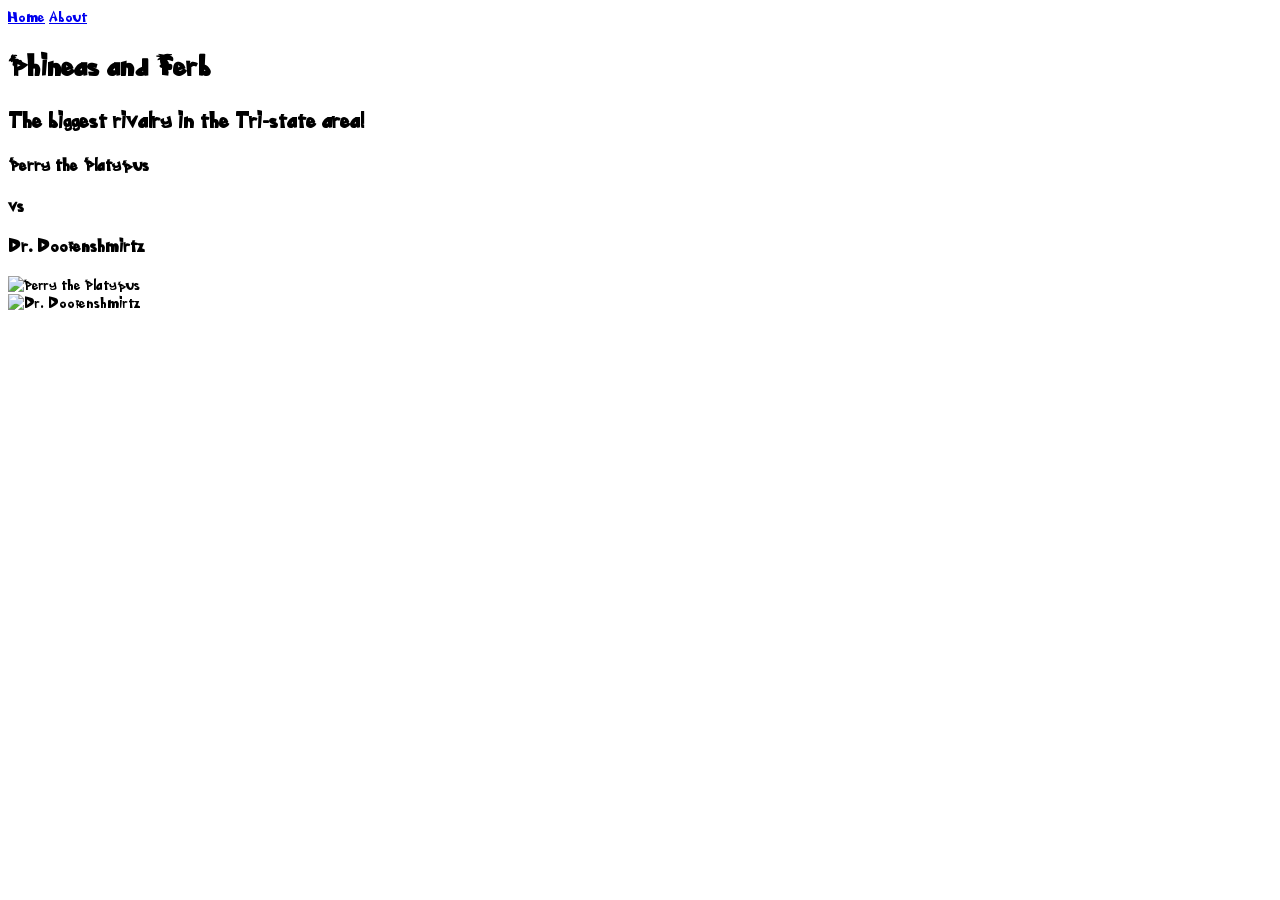
==== index.html @ f58b698d "Initial commit" ====
<!DOCTYPE html>
<html lang="en">
<head>
    <meta charset="UTF-8">
    <meta name="viewport" content="width=device-width, initial-scale=1.0">
    <link rel="stylesheet" href="styles/styles.css">
    <title>My Site Name Here</title>
</head>
<body>
    <header>
        <nav>
            <a href="index.html">Home</a>
            <a href="about.html">About</a>
        </nav>
    </header>
    <div id="content">
        <div id="perryvdoof">
            <h1>Phineas and Ferb</h1>
            <h2>The biggest rivalry in the Tri-state area!</h2>
            <h3>Perry the Platypus</h3>
            <h3>vs</h3>
            <h3>Dr. Doofenshmirtz</h3>
        </div>
        <div class="neminemi" id="perry">
            <img class="headshot" alt="Perry the Platypus">
        </div>
        <div class="neminemi" id="doof">
            <img class="headshot" alt="Dr. Doofenshmirtz">
        </div>
    </div>
    <footer>

    </footer>
</body>
</html>
---- styles/styles.css ----
@import url('https://fonts.googleapis.com/css2?family=Roboto:ital,wght@0,100..900;1,100..900&display=swap');

@font-face {
    font-family: "Ferbtastic";
    src: url("../fonts/Phineas\ y\ Ferb.ttf") format("truetype");
}

body {
    font-family: Ferbtastic;
}
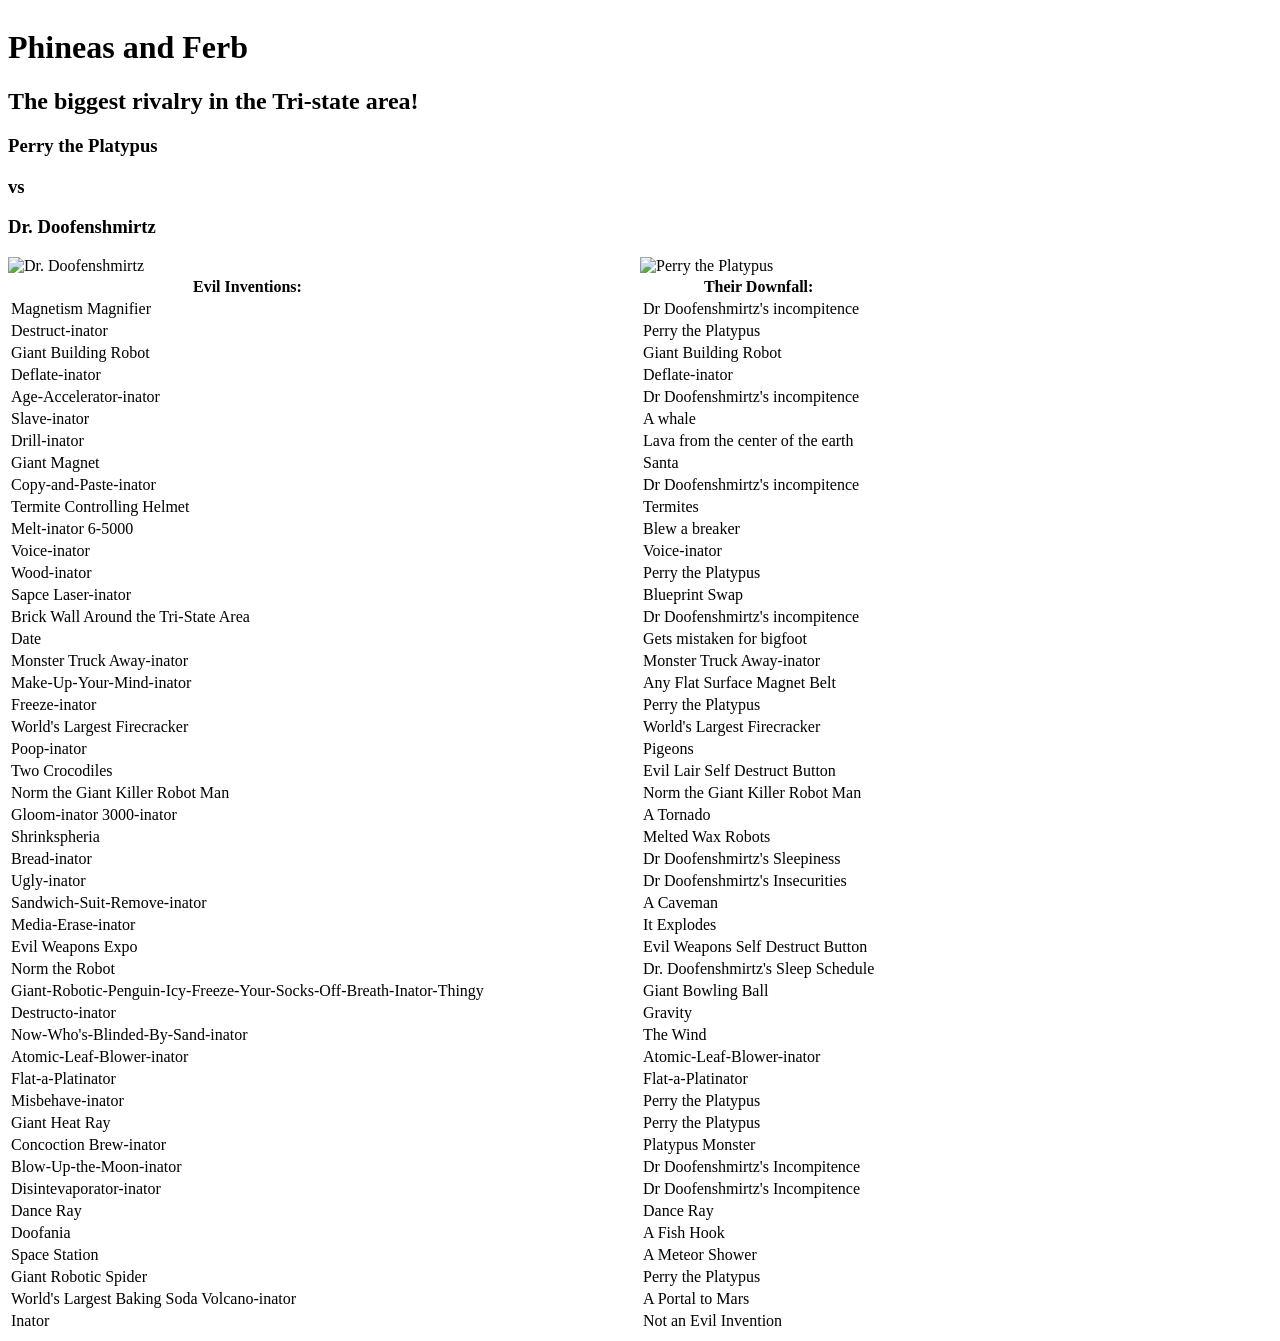
==== commit a8bf5a70: "html progress" ====
--- a/index.html
+++ b/index.html
@@ -4,14 +4,11 @@
     <meta charset="UTF-8">
     <meta name="viewport" content="width=device-width, initial-scale=1.0">
     <link rel="stylesheet" href="styles/styles.css">
-    <title>My Site Name Here</title>
+    <title>Perry Vs. Doof</title>
 </head>
 <body>
     <header>
-        <nav>
-            <a href="index.html">Home</a>
-            <a href="about.html">About</a>
-        </nav>
+        <audio src="media/Phineas and Ferb Theme.mp3" id="backgroundMusic" loop="loop"></audio>
     </header>
     <div id="content">
         <div id="perryvdoof">
@@ -21,15 +18,120 @@
             <h3>vs</h3>
             <h3>Dr. Doofenshmirtz</h3>
         </div>
+        <div class="neminemi" id="doof">
+            <img class="headshot" alt="Dr. Doofenshmirtz">
+            <table>
+                <tr><th>Evil Inventions:</th></tr>
+                <tr><td>Magnetism Magnifier</td></tr>
+                <tr><td>Destruct-inator</td></tr>
+                <tr><td>Giant Building Robot</td></tr>
+                <tr><td>Deflate-inator</td></tr>
+                <tr><td>Age-Accelerator-inator</td></tr>
+                <tr><td>Slave-inator</td></tr>
+                <tr><td>Drill-inator</td></tr>
+                <tr><td>Giant Magnet</td></tr>
+                <tr><td>Copy-and-Paste-inator</td></tr>
+                <tr><td>Termite Controlling Helmet</td></tr>
+                <tr><td>Melt-inator 6-5000</td></tr>
+                <tr><td>Voice-inator</td></tr>
+                <tr><td>Wood-inator</td></tr>
+                <tr><td>Sapce Laser-inator</td></tr>
+                <tr><td>Brick Wall Around the Tri-State Area</td></tr>
+                <tr><td>Date</td></tr>
+                <tr><td>Monster Truck Away-inator</td></tr>
+                <tr><td>Make-Up-Your-Mind-inator</td></tr>
+                <tr><td>Freeze-inator</td></tr>
+                <tr><td>World's Largest Firecracker</td></tr>
+                <tr><td>Poop-inator</td></tr>
+                <tr><td>Two Crocodiles</td></tr>
+                <tr><td>Norm the Giant Killer Robot Man</td></tr>
+                <tr><td>Gloom-inator 3000-inator</td></tr>
+                <tr><td>Shrinkspheria</td></tr>
+                <tr><td>Bread-inator</td></tr>
+                <tr><td>Ugly-inator</td></tr>
+                <tr><td>Sandwich-Suit-Remove-inator</td></tr>
+                <tr><td>Media-Erase-inator</td></tr>
+                <tr><td>Evil Weapons Expo</td></tr>
+                <tr><td>Norm the Robot</td></tr>
+                <tr><td>Giant-Robotic-Penguin-Icy-Freeze-Your-Socks-Off-Breath-Inator-Thingy</td></tr>
+                <tr><td>Destructo-inator</td></tr>
+                <tr><td>Now-Who's-Blinded-By-Sand-inator</td></tr>
+                <tr><td>Atomic-Leaf-Blower-inator</td></tr>
+                <tr><td>Flat-a-Platinator</td></tr>
+                <tr><td>Misbehave-inator</td></tr>
+                <tr><td>Giant Heat Ray</td></tr>
+                <tr><td>Concoction Brew-inator</td></tr>
+                <tr><td>Blow-Up-the-Moon-inator</td></tr>
+                <tr><td>Disintevaporator-inator</td></tr>
+                <tr><td>Dance Ray</td></tr>
+                <tr><td>Doofania</td></tr>
+                <tr><td>Space Station</td></tr>
+                <tr><td>Giant Robotic Spider</td></tr>
+                <tr><td>World's Largest Baking Soda Volcano-inator</td></tr>
+                <tr><td>Inator</td></tr>
+            </table>
+        </div>
         <div class="neminemi" id="perry">
             <img class="headshot" alt="Perry the Platypus">
-        </div>
-        <div class="neminemi" id="doof">
-            <img class="headshot" alt="Dr. Doofenshmirtz">
+            <table>
+                <tr><th>Their Downfall:</th></tr>
+                <tr><td>Dr Doofenshmirtz's incompitence</td></tr>
+                <tr><td>Perry the Platypus</td></tr>
+                <tr><td>Giant Building Robot</td></tr>
+                <tr><td>Deflate-inator</td></tr>
+                <tr><td>Dr Doofenshmirtz's incompitence</td></tr>
+                <tr><td>A whale</td></tr>
+                <tr><td>Lava from the center of the earth</td></tr>
+                <tr><td>Santa</td></tr>
+                <tr><td>Dr Doofenshmirtz's incompitence</td></tr>
+                <tr><td>Termites</td></tr>
+                <tr><td>Blew a breaker</td></tr>
+                <tr><td>Voice-inator</td></tr>
+                <tr><td>Perry the Platypus</td></tr>
+                <tr><td>Blueprint Swap</td></tr>
+                <tr><td>Dr Doofenshmirtz's incompitence</td></tr>
+                <tr><td>Gets mistaken for bigfoot</td></tr>
+                <tr><td>Monster Truck Away-inator</td></tr>
+                <tr><td>Any Flat Surface Magnet Belt</td></tr>
+                <tr><td>Perry the Platypus</td></tr>
+                <tr><td>World's Largest Firecracker</td></tr>
+                <tr><td>Pigeons</td></tr>
+                <tr><td>Evil Lair Self Destruct Button</td></tr>
+                <tr><td>Norm the Giant Killer Robot Man</td></tr>
+                <tr><td>A Tornado</td></tr>
+                <tr><td>Melted Wax Robots</td></tr>
+                <tr><td>Dr Doofenshmirtz's Sleepiness</td></tr>
+                <tr><td>Dr Doofenshmirtz's Insecurities</td></tr>
+                <tr><td>A Caveman</td></tr>
+                <tr><td>It Explodes</td></tr>
+                <tr><td>Evil Weapons Self Destruct Button</td></tr>
+                <tr><td>Dr. Doofenshmirtz's Sleep Schedule</td></tr>
+                <tr><td>Giant Bowling Ball</td></tr>
+                <tr><td>Gravity</td></tr>
+                <tr><td>The Wind</td></tr>
+                <tr><td>Atomic-Leaf-Blower-inator</td></tr>
+                <tr><td>Flat-a-Platinator</td></tr>
+                <tr><td>Perry the Platypus</td></tr>
+                <tr><td>Perry the Platypus</td></tr>
+                <tr><td>Platypus Monster</td></tr>
+                <tr><td>Dr Doofenshmirtz's Incompitence</td></tr>
+                <tr><td>Dr Doofenshmirtz's Incompitence</td></tr>
+                <tr><td>Dance Ray</td></tr>
+                <tr><td>A Fish Hook</td></tr>
+                <tr><td>A Meteor Shower</td></tr>
+                <tr><td>Perry the Platypus</td></tr>
+                <tr><td>A Portal to Mars</td></tr>
+                <tr><td>Not an Evil Invention</td></tr>
+            </table>
         </div>
     </div>
     <footer>
 
     </footer>
+    <script>
+        document.addEventListener("click", e => {
+            document.getElementById("backgroundMusic").play()
+        })
+    </script>
 </body>
 </html>
--- a/styles/styles.css
+++ b/styles/styles.css
@@ -5,6 +5,11 @@
     src: url("../fonts/Phineas\ y\ Ferb.ttf") format("truetype");
 }
 
-body {
-    font-family: Ferbtastic;
+#content {
+    display: grid;
+    grid-template-columns: 1fr 1fr;
+}
+
+#perryvdoof {
+    grid-column: 1/3;
 }
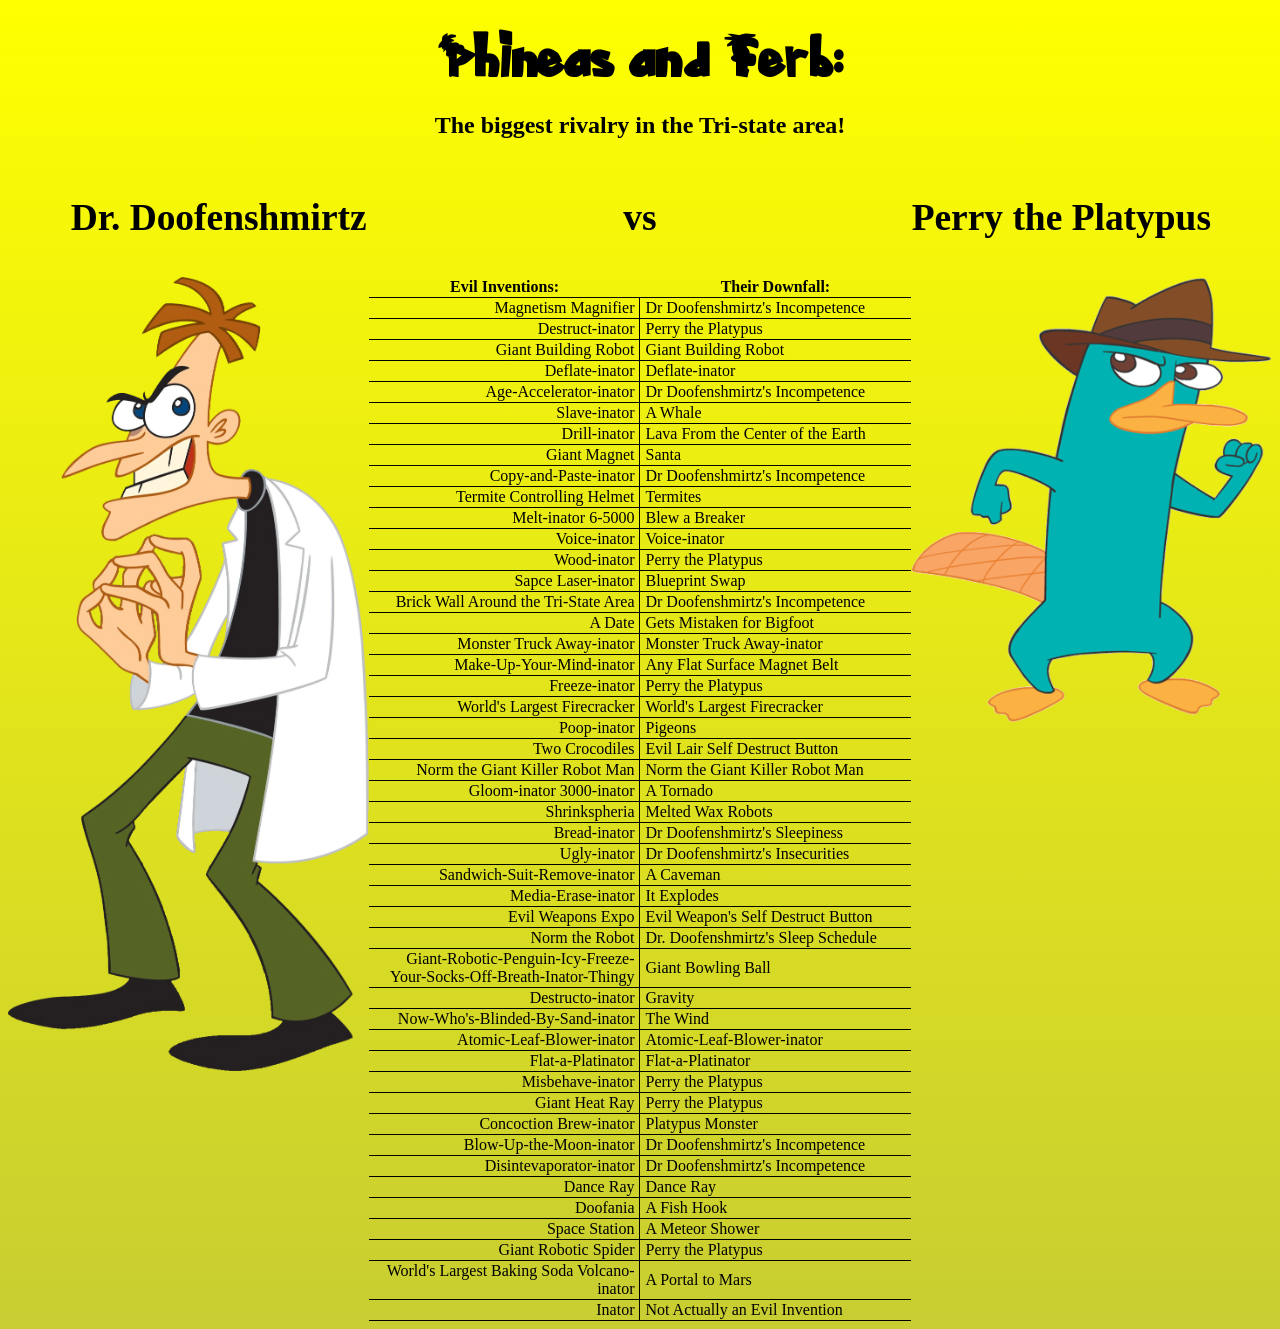
==== commit 1678e0f7: "Just a bunch of random work." ====
--- a/index.html
+++ b/index.html
@@ -3,133 +3,88 @@
 <head>
     <meta charset="UTF-8">
     <meta name="viewport" content="width=device-width, initial-scale=1.0">
+    <link rel="icon" href="images/Phineas_and_Ferb_logo.svg">
     <link rel="stylesheet" href="styles/styles.css">
     <title>Perry Vs. Doof</title>
 </head>
 <body>
     <header>
-        <audio src="media/Phineas and Ferb Theme.mp3" id="backgroundMusic" loop="loop"></audio>
+        <audio src="media/Phineas and Ferb Theme.mp3" id="backgroundMusic"></audio>
     </header>
     <div id="content">
         <div id="perryvdoof">
-            <h1>Phineas and Ferb</h1>
+            <h1>Phineas and Ferb:</h1>
             <h2>The biggest rivalry in the Tri-state area!</h2>
-            <h3>Perry the Platypus</h3>
-            <h3>vs</h3>
-            <h3>Dr. Doofenshmirtz</h3>
+            <div id="vs">
+                <h3>Dr. Doofenshmirtz</h3>
+                <h3>vs</h3>
+                <h3>Perry the Platypus</h3>
+            </div>
         </div>
         <div class="neminemi" id="doof">
-            <img class="headshot" alt="Dr. Doofenshmirtz">
+            <a href="doof.html"><img class="headshot" src="images/Doofenshmirtz.webp" alt="Dr. Doofenshmirtz"></a>
+        </div>
+        <div id="table">
             <table>
-                <tr><th>Evil Inventions:</th></tr>
-                <tr><td>Magnetism Magnifier</td></tr>
-                <tr><td>Destruct-inator</td></tr>
-                <tr><td>Giant Building Robot</td></tr>
-                <tr><td>Deflate-inator</td></tr>
-                <tr><td>Age-Accelerator-inator</td></tr>
-                <tr><td>Slave-inator</td></tr>
-                <tr><td>Drill-inator</td></tr>
-                <tr><td>Giant Magnet</td></tr>
-                <tr><td>Copy-and-Paste-inator</td></tr>
-                <tr><td>Termite Controlling Helmet</td></tr>
-                <tr><td>Melt-inator 6-5000</td></tr>
-                <tr><td>Voice-inator</td></tr>
-                <tr><td>Wood-inator</td></tr>
-                <tr><td>Sapce Laser-inator</td></tr>
-                <tr><td>Brick Wall Around the Tri-State Area</td></tr>
-                <tr><td>Date</td></tr>
-                <tr><td>Monster Truck Away-inator</td></tr>
-                <tr><td>Make-Up-Your-Mind-inator</td></tr>
-                <tr><td>Freeze-inator</td></tr>
-                <tr><td>World's Largest Firecracker</td></tr>
-                <tr><td>Poop-inator</td></tr>
-                <tr><td>Two Crocodiles</td></tr>
-                <tr><td>Norm the Giant Killer Robot Man</td></tr>
-                <tr><td>Gloom-inator 3000-inator</td></tr>
-                <tr><td>Shrinkspheria</td></tr>
-                <tr><td>Bread-inator</td></tr>
-                <tr><td>Ugly-inator</td></tr>
-                <tr><td>Sandwich-Suit-Remove-inator</td></tr>
-                <tr><td>Media-Erase-inator</td></tr>
-                <tr><td>Evil Weapons Expo</td></tr>
-                <tr><td>Norm the Robot</td></tr>
-                <tr><td>Giant-Robotic-Penguin-Icy-Freeze-Your-Socks-Off-Breath-Inator-Thingy</td></tr>
-                <tr><td>Destructo-inator</td></tr>
-                <tr><td>Now-Who's-Blinded-By-Sand-inator</td></tr>
-                <tr><td>Atomic-Leaf-Blower-inator</td></tr>
-                <tr><td>Flat-a-Platinator</td></tr>
-                <tr><td>Misbehave-inator</td></tr>
-                <tr><td>Giant Heat Ray</td></tr>
-                <tr><td>Concoction Brew-inator</td></tr>
-                <tr><td>Blow-Up-the-Moon-inator</td></tr>
-                <tr><td>Disintevaporator-inator</td></tr>
-                <tr><td>Dance Ray</td></tr>
-                <tr><td>Doofania</td></tr>
-                <tr><td>Space Station</td></tr>
-                <tr><td>Giant Robotic Spider</td></tr>
-                <tr><td>World's Largest Baking Soda Volcano-inator</td></tr>
-                <tr><td>Inator</td></tr>
+                <tr><th>Evil Inventions:</th> <th>Their Downfall:</th></tr>
+                <tr><td>Magnetism Magnifier</td> <td>Dr Doofenshmirtz's Incompetence</td></tr>
+                <tr><td>Destruct-inator</td> <td>Perry the Platypus</td></tr>
+                <tr><td>Giant Building Robot</td> <td>Giant Building Robot</td></tr>
+                <tr><td>Deflate-inator</td> <td>Deflate-inator</td></tr>
+                <tr><td>Age-Accelerator-inator</td> <td>Dr Doofenshmirtz's Incompetence</td></tr>
+                <tr><td>Slave-inator</td> <td>A Whale</td></tr>
+                <tr><td>Drill-inator</td> <td>Lava From the Center of the Earth</td></tr>
+                <tr><td>Giant Magnet</td> <td>Santa</td></tr>
+                <tr><td>Copy-and-Paste-inator</td> <td>Dr Doofenshmirtz's Incompetence</td></tr>
+                <tr><td>Termite Controlling Helmet</td> <td>Termites</td></tr>
+                <tr><td>Melt-inator 6-5000</td> <td>Blew a Breaker</td></tr>
+                <tr><td>Voice-inator</td> <td>Voice-inator</td></tr>
+                <tr><td>Wood-inator</td> <td>Perry the Platypus</td></tr>
+                <tr><td>Sapce Laser-inator</td> <td>Blueprint Swap</td></tr>
+                <tr><td>Brick Wall Around the Tri-State Area</td> <td>Dr Doofenshmirtz's Incompetence</td></tr>
+                <tr><td>A Date</td> <td>Gets Mistaken for Bigfoot</td></tr>
+                <tr><td>Monster Truck Away-inator</td> <td>Monster Truck Away-inator</td></tr>
+                <tr><td>Make-Up-Your-Mind-inator</td> <td>Any Flat Surface Magnet Belt</td></tr>
+                <tr><td>Freeze-inator</td> <td>Perry the Platypus</td></tr>
+                <tr><td>World's Largest Firecracker</td> <td>World's Largest Firecracker</td></tr>
+                <tr><td>Poop-inator</td> <td>Pigeons</td></tr>
+                <tr><td>Two Crocodiles</td> <td>Evil Lair Self Destruct Button</td></tr>
+                <tr><td>Norm the Giant Killer Robot Man</td> <td>Norm the Giant Killer Robot Man</td></tr>
+                <tr><td>Gloom-inator 3000-inator</td> <td>A Tornado</td></tr>
+                <tr><td>Shrinkspheria</td> <td>Melted Wax Robots</td></tr>
+                <tr><td>Bread-inator</td> <td>Dr Doofenshmirtz's Sleepiness</td></tr>
+                <tr><td>Ugly-inator</td> <td>Dr Doofenshmirtz's Insecurities</td></tr>
+                <tr><td>Sandwich-Suit-Remove-inator</td> <td>A Caveman</td></tr>
+                <tr><td>Media-Erase-inator</td> <td>It Explodes</td></tr>
+                <tr><td>Evil Weapons Expo</td> <td>Evil Weapon's Self Destruct Button</td></tr>
+                <tr><td>Norm the Robot</td> <td>Dr. Doofenshmirtz's Sleep Schedule</td></tr>
+                <tr><td>Giant-Robotic-Penguin-Icy-Freeze-Your-Socks-Off-Breath-Inator-Thingy</td> <td>Giant Bowling Ball</td></tr>
+                <tr><td>Destructo-inator</td> <td>Gravity</td></tr>
+                <tr><td>Now-Who's-Blinded-By-Sand-inator</td> <td>The Wind</td></tr>
+                <tr><td>Atomic-Leaf-Blower-inator</td> <td>Atomic-Leaf-Blower-inator</td></tr>
+                <tr><td>Flat-a-Platinator</td> <td>Flat-a-Platinator</td></tr>
+                <tr><td>Misbehave-inator</td> <td>Perry the Platypus</td></tr>
+                <tr><td>Giant Heat Ray</td> <td>Perry the Platypus</td></tr>
+                <tr><td>Concoction Brew-inator</td> <td>Platypus Monster</td></tr>
+                <tr><td>Blow-Up-the-Moon-inator</td> <td>Dr Doofenshmirtz's Incompetence</td></tr>
+                <tr><td>Disintevaporator-inator</td> <td>Dr Doofenshmirtz's Incompetence</td></tr>
+                <tr><td>Dance Ray</td> <td>Dance Ray</td></tr>
+                <tr><td>Doofania</td> <td>A Fish Hook</td></tr>
+                <tr><td>Space Station</td> <td>A Meteor Shower</td></tr>
+                <tr><td>Giant Robotic Spider</td> <td>Perry the Platypus</td></tr>
+                <tr><td>World's Largest Baking Soda Volcano-inator</td> <td>A Portal to Mars</td></tr>
+                <tr><td>Inator</td> <td>Not Actually an Evil Invention</td></tr>
             </table>
         </div>
         <div class="neminemi" id="perry">
-            <img class="headshot" alt="Perry the Platypus">
-            <table>
-                <tr><th>Their Downfall:</th></tr>
-                <tr><td>Dr Doofenshmirtz's incompitence</td></tr>
-                <tr><td>Perry the Platypus</td></tr>
-                <tr><td>Giant Building Robot</td></tr>
-                <tr><td>Deflate-inator</td></tr>
-                <tr><td>Dr Doofenshmirtz's incompitence</td></tr>
-                <tr><td>A whale</td></tr>
-                <tr><td>Lava from the center of the earth</td></tr>
-                <tr><td>Santa</td></tr>
-                <tr><td>Dr Doofenshmirtz's incompitence</td></tr>
-                <tr><td>Termites</td></tr>
-                <tr><td>Blew a breaker</td></tr>
-                <tr><td>Voice-inator</td></tr>
-                <tr><td>Perry the Platypus</td></tr>
-                <tr><td>Blueprint Swap</td></tr>
-                <tr><td>Dr Doofenshmirtz's incompitence</td></tr>
-                <tr><td>Gets mistaken for bigfoot</td></tr>
-                <tr><td>Monster Truck Away-inator</td></tr>
-                <tr><td>Any Flat Surface Magnet Belt</td></tr>
-                <tr><td>Perry the Platypus</td></tr>
-                <tr><td>World's Largest Firecracker</td></tr>
-                <tr><td>Pigeons</td></tr>
-                <tr><td>Evil Lair Self Destruct Button</td></tr>
-                <tr><td>Norm the Giant Killer Robot Man</td></tr>
-                <tr><td>A Tornado</td></tr>
-                <tr><td>Melted Wax Robots</td></tr>
-                <tr><td>Dr Doofenshmirtz's Sleepiness</td></tr>
-                <tr><td>Dr Doofenshmirtz's Insecurities</td></tr>
-                <tr><td>A Caveman</td></tr>
-                <tr><td>It Explodes</td></tr>
-                <tr><td>Evil Weapons Self Destruct Button</td></tr>
-                <tr><td>Dr. Doofenshmirtz's Sleep Schedule</td></tr>
-                <tr><td>Giant Bowling Ball</td></tr>
-                <tr><td>Gravity</td></tr>
-                <tr><td>The Wind</td></tr>
-                <tr><td>Atomic-Leaf-Blower-inator</td></tr>
-                <tr><td>Flat-a-Platinator</td></tr>
-                <tr><td>Perry the Platypus</td></tr>
-                <tr><td>Perry the Platypus</td></tr>
-                <tr><td>Platypus Monster</td></tr>
-                <tr><td>Dr Doofenshmirtz's Incompitence</td></tr>
-                <tr><td>Dr Doofenshmirtz's Incompitence</td></tr>
-                <tr><td>Dance Ray</td></tr>
-                <tr><td>A Fish Hook</td></tr>
-                <tr><td>A Meteor Shower</td></tr>
-                <tr><td>Perry the Platypus</td></tr>
-                <tr><td>A Portal to Mars</td></tr>
-                <tr><td>Not an Evil Invention</td></tr>
-            </table>
+            <a href="perry.html"><img class="headshot" src="images/Perry-The-Platypus.png" alt="Perry the Platypus"></a>
         </div>
     </div>
     <footer>
 
     </footer>
     <script>
-        document.addEventListener("click", e => {
+        document.addEventListener("mouseover", e => {
             document.getElementById("backgroundMusic").play()
         })
     </script>
--- a/styles/styles.css
+++ b/styles/styles.css
@@ -5,11 +5,59 @@
     src: url("../fonts/Phineas\ y\ Ferb.ttf") format("truetype");
 }
 
+body {
+    background-image: linear-gradient(to bottom, yellow, rgb(200, 205, 50));
+}
+
+h1 {
+    font-family: Ferbtastic;
+    font-size: 4em;
+    margin: 10px 0px 0px 0px;
+}
+
 #content {
     display: grid;
-    grid-template-columns: 1fr 1fr;
+    grid-template-columns: 1fr 1.5fr 1fr;
 }
 
 #perryvdoof {
-    grid-column: 1/3;
+    grid-column: 1/4;
+    text-align: center;
+}
+
+#vs {
+    display: grid;
+    grid-template-columns: 1fr 1fr 1fr;
+    font-size: 2em;
+}
+
+.headshot {
+    width: 100%;
+    transform: scale(100%);
+    transition-duration: .5s;
+}
+
+.headshot:hover {
+    transform: scale(105%);
+    transition-duration: .5s;
+}
+
+tr td:nth-child(1){
+    text-align: right;
+    width: 50%;
+    border: 1px solid black;
+    border-left: 0px solid transparent;
+    padding-right: 5px;
+}
+
+tr td:nth-child(2){
+    text-align: left;
+    width: 50%;
+    border: 1px solid black;
+    border-right: 0px solid transparent;
+    padding-left: 5px;
+}
+
+table {
+    border-collapse: collapse;
 }
